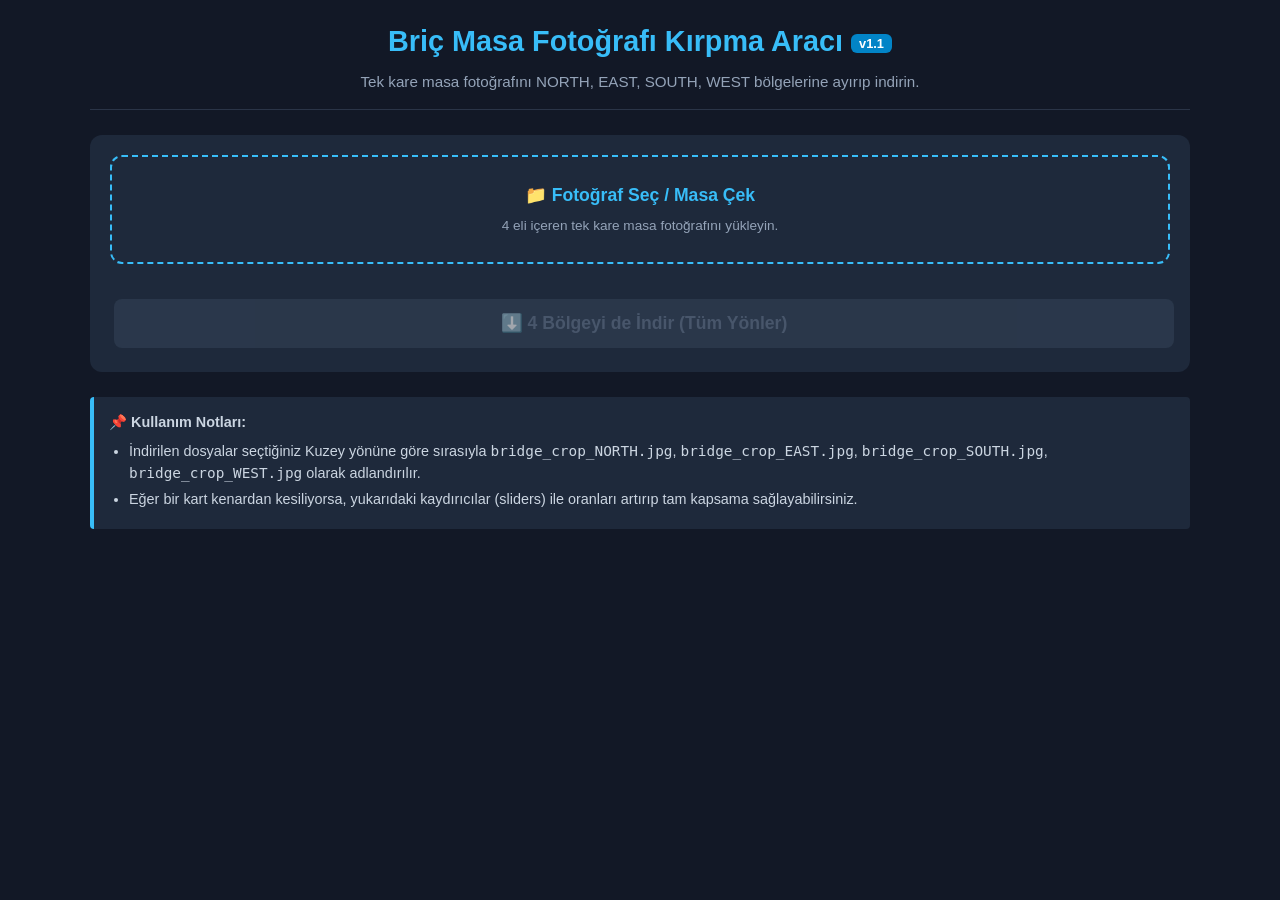
==== crop.html @ 2f0fe04c "Rename crop(2).html to crop.html" ====
<!DOCTYPE html>
<html lang="tr">
<head>
    <meta charset="UTF-8">
    <meta name="viewport" content="width=device-width, initial-scale=1.0">
    <title>Briç Masa Fotoğrafı Kırpma Aracı v1.1</title>
    <style>
        * { box-sizing: border-box; margin: 0; padding: 0; }
        body { font-family: -apple-system, BlinkMacSystemFont, "Segoe UI", Roboto, Helvetica, Arial, sans-serif; background: #121826; color: #f0f4f8; padding: 20px; line-height: 1.5; }
        .container { max-width: 1100px; margin: 0 auto; }
        header { text-align: center; margin-bottom: 25px; padding-bottom: 15px; border-bottom: 1px solid #2a3447; }
        h1 { font-size: 1.8rem; color: #38bdf8; margin-bottom: 8px; }
        .badge { background: #0284c7; color: #fff; padding: 2px 8px; border-radius: 6px; font-size: 0.8rem; vertical-align: middle; }
        p.subtitle { color: #94a3b8; font-size: 0.95rem; }

        .panel { background: #1e293b; padding: 20px; border-radius: 12px; margin-bottom: 25px; }
        .upload-area { background: #1e293b; border: 2px dashed #38bdf8; border-radius: 12px; padding: 25px; text-align: center; margin-bottom: 20px; cursor: pointer; transition: border-color 0.2s; }
        .upload-area:hover { border-color: #7dd3fc; }
        .btn-upload { color: #38bdf8; font-weight: 700; font-size: 1.1rem; }
        .upload-hint { color: #94a3b8; font-size: 0.85rem; margin-top: 8px; display: block; }

        .btn { display: inline-block; background: #0284c7; color: white; padding: 10px 20px; border-radius: 8px; font-weight: 600; cursor: pointer; border: none; font-size: 0.95rem; transition: background 0.2s; text-decoration: none; margin: 4px; }
        .btn:hover { background: #0369a1; }
        .btn:disabled { background: #334155; color: #64748b; cursor: not-allowed; opacity: 0.6; }
        .btn-success { background: #10b981; }
        .btn-success:hover { background: #059669; }
        .btn-large { width: 100%; padding: 14px; font-size: 1.1rem; margin-top: 15px; }

        /* MANUEL SLIDER PANELSİ */
        .controls-card { background: #0f172a; padding: 18px; border-radius: 10px; margin-bottom: 20px; border: 1px solid #334155; }
        .controls-card h3 { font-size: 1rem; color: #f1f5f9; margin-bottom: 15px; border-bottom: 1px solid #1e293b; padding-bottom: 8px; }
        .grid-controls { display: grid; grid-template-columns: repeat(auto-fit, minmax(220px, 1fr)); gap: 15px; }
        .control-group { background: #1e293b; padding: 12px; border-radius: 8px; }
        .control-group label { display: block; font-size: 0.85rem; color: #cbd5e1; margin-bottom: 6px; }
        .control-group input[type="range"] { width: 100%; cursor: pointer; }
        .val-badge { float: right; color: #38bdf8; font-weight: bold; }

        /* UYARI BANNERI */
        .status-banner { padding: 12px 16px; border-radius: 8px; margin-bottom: 20px; font-size: 0.95rem; text-align: center; }
        .status-info { background: #0f172a; border: 1px solid #38bdf8; color: #7dd3fc; }
        .status-success { background: #064e3b; border: 1px solid #10b981; color: #6ee7b7; }

        /* KADRAJ GRID DÜZENİ */
        .table-grid { display: flex; flex-direction: column; align-items: center; gap: 15px; margin: 20px 0; }
        .grid-middle-row { display: flex; justify-content: center; gap: 15px; width: 100%; flex-wrap: wrap; }

        .crop-card { background: #1e293b; border-radius: 12px; border: 1px solid #334155; padding: 12px; width: 280px; display: flex; flex-direction: column; align-items: center; transition: all 0.2s; }
        .crop-card.is-north { border: 2px solid #38bdf8; box-shadow: 0 0 12px rgba(56, 189, 248, 0.3); }
        .crop-card.is-assigned { border: 1px solid #10b981; }

        .region-label { font-size: 0.85rem; color: #94a3b8; font-weight: 600; text-transform: uppercase; margin-bottom: 6px; }

        /* YÖN ETİKETLERİ */
        .dir-badge { font-size: 0.8rem; font-weight: 700; padding: 4px 10px; border-radius: 20px; margin-bottom: 8px; }
        .dir-badge.unassigned { background: #334155; color: #94a3b8; }
        .dir-badge.badge-N { background: #0284c7; color: #fff; }
        .dir-badge.badge-E { background: #d97706; color: #fff; }
        .dir-badge.badge-S { background: #16a34a; color: #fff; }
        .dir-badge.badge-W { background: #9333ea; color: #fff; }

        /* GÖRSEL BOYUT KISITLAMASI */
        .crop-preview-img { width: 100%; max-height: 200px; object-fit: contain; border-radius: 6px; border: 1px solid #0f172a; background: #090d16; margin: 8px 0; display: block; }

        .btn-set-north { background: #0f172a; color: #38bdf8; border: 1px solid #38bdf8; padding: 8px 12px; border-radius: 6px; font-size: 0.85rem; font-weight: 600; cursor: pointer; width: 100%; margin-top: 6px; transition: all 0.2s; }
        .btn-set-north:hover { background: #38bdf8; color: #0f172a; }

        .info-box { background: #1e293b; border-left: 4px solid #38bdf8; padding: 15px; border-radius: 4px; margin-top: 25px; font-size: 0.9rem; color: #cbd5e1; }
        .info-box ul { margin-left: 20px; margin-top: 8px; }
        .info-box li { margin-bottom: 4px; }
    </style>
</head>
<body>

    <div class="container">
        <header>
            <h1>Briç Masa Fotoğrafı Kırpma Aracı <span class="badge">v1.1</span></h1>
            <p class="subtitle">Tek kare masa fotoğrafını NORTH, EAST, SOUTH, WEST bölgelerine ayırıp indirin.</p>
        </header>

        <div class="panel">
            <div class="upload-area" onclick="document.getElementById('imageInput').click()">
                <div class="btn-upload">📁 Fotoğraf Seç / Masa Çek</div>
                <input type="file" id="imageInput" accept="image/*" style="display:none;" onchange="handleImageUpload(event)">
                <span class="upload-hint">4 eli içeren tek kare masa fotoğrafını yükleyin.</span>
            </div>

            <!-- MANUEL SLIDER AYARLARI (Orijinal Yüzdeler & ID'ler) -->
            <div class="controls-card" id="controlsCard" style="display: none;">
                <h3>⚙️ Kırpma Oranları ve Örtüşme Payları (Canlı Ayar)</h3>
                <div class="grid-controls">
                    <div class="control-group">
                        <label>KUZEY (NORTH - Üst Yükseklik): <span class="val-badge" id="valTop">38%</span></label>
                        <input type="range" id="sliderTop" min="20" max="60" value="38" oninput="updateCrops()">
                    </div>
                    <div class="control-group">
                        <label>GÜNEY (SOUTH - Alt Yükseklik): <span class="val-badge" id="valBottom">38%</span></label>
                        <input type="range" id="sliderBottom" min="20" max="60" value="38" oninput="updateCrops()">
                    </div>
                    <div class="control-group">
                        <label>BATI (WEST - Sol Genişlik): <span class="val-badge" id="valLeft">42%</span></label>
                        <input type="range" id="sliderLeft" min="20" max="60" value="42" oninput="updateCrops()">
                    </div>
                    <div class="control-group">
                        <label>DOĞU (EAST - Sağ Genişlik): <span class="val-badge" id="valRight">42%</span></label>
                        <input type="range" id="sliderRight" min="20" max="60" value="42" oninput="updateCrops()">
                    </div>
                </div>
                <p style="font-size:0.8rem; color:#94a3b8; margin-top: 10px;">* Kartların dışarıda kalmaması için orta kısımlarda bilinçli olarak örtüşme (overlap) bırakılmıştır.</p>
            </div>

            <div id="statusBanner" class="status-banner status-info" style="display:none;">
                ⚠️ Lütfen Kuzey (N) olan kutunun altındaki <strong>"🧭 Bu Kutu Kuzey (N)"</strong> butonuna tıklayın.
            </div>

            <!-- 4 BÖLGE KADRAJ GRIDI -->
            <div class="table-grid" id="tableGrid" style="display: none;">
                
                <!-- ÜST BÖLGE (Index 0) -->
                <div class="crop-card" id="cropCard-0">
                    <span class="region-label">Üst Bölge</span>
                    <span id="cropBadge-0" class="dir-badge unassigned">Seçilmedi</span>
                    <img id="cropPrev-0" class="crop-preview-img" alt="Üst">
                    <button class="btn-set-north" onclick="setNorthPosition(0)">🧭 Bu Kutu Kuzey (N)</button>
                </div>

                <!-- ORTA SATIR: SOL (Index 3) & SAĞ (Index 1) -->
                <div class="grid-middle-row">
                    <div class="crop-card" id="cropCard-3">
                        <span class="region-label">Sol Bölge</span>
                        <span id="cropBadge-3" class="dir-badge unassigned">Seçilmedi</span>
                        <img id="cropPrev-3" class="crop-preview-img" alt="Sol">
                        <button class="btn-set-north" onclick="setNorthPosition(3)">🧭 Bu Kutu Kuzey (N)</button>
                    </div>

                    <div class="crop-card" id="cropCard-1">
                        <span class="region-label">Sağ Bölge</span>
                        <span id="cropBadge-1" class="dir-badge unassigned">Seçilmedi</span>
                        <img id="cropPrev-1" class="crop-preview-img" alt="Sağ">
                        <button class="btn-set-north" onclick="setNorthPosition(1)">🧭 Bu Kutu Kuzey (N)</button>
                    </div>
                </div>

                <!-- ALT BÖLGE (Index 2) -->
                <div class="crop-card" id="cropCard-2">
                    <span class="region-label">Alt Bölge</span>
                    <span id="cropBadge-2" class="dir-badge unassigned">Seçilmedi</span>
                    <img id="cropPrev-2" class="crop-preview-img" alt="Alt">
                    <button class="btn-set-north" onclick="setNorthPosition(2)">🧭 Bu Kutu Kuzey (N)</button>
                </div>

            </div>

            <button id="btnDownload" class="btn btn-success btn-large" disabled onclick="downloadAllCrops()">
                ⬇️ 4 Bölgeyi de İndir (Tüm Yönler)
            </button>
        </div>

        <div class="info-box">
            <strong>📌 Kullanım Notları:</strong>
            <ul>
                <li>İndirilen dosyalar seçtiğiniz Kuzey yönüne göre sırasıyla <code>bridge_crop_NORTH.jpg</code>, <code>bridge_crop_EAST.jpg</code>, <code>bridge_crop_SOUTH.jpg</code>, <code>bridge_crop_WEST.jpg</code> olarak adlandırılır.</li>
                <li>Eğer bir kart kenardan kesiliyorsa, yukarıdaki kaydırıcılar (sliders) ile oranları artırıp tam kapsama sağlayabilirsiniz.</li>
            </ul>
        </div>
    </div>

    <script>
        const dirNames = ['N', 'E', 'S', 'W'];
        const dirLabels = { N: 'KUZEY (N)', E: 'DOĞU (E)', S: 'GÜNEY (S)', W: 'BATI (W)' };
        const dirFileSuffix = { N: 'NORTH', E: 'EAST', S: 'SOUTH', W: 'WEST' };

        let loadedImage = null;
        let activeNorthIndex = null;
        const boxCanvases = [null, null, null, null];
        const boxAssignedDirs = [null, null, null, null];

        function handleImageUpload(e) {
            const file = e.target.files[0];
            if (!file) return;

            const reader = new FileReader();
            reader.onload = function(evt) {
                const img = new Image();
                img.onload = function() {
                    loadedImage = img;
                    document.getElementById('controlsCard').style.display = 'block';
                    document.getElementById('tableGrid').style.display = 'flex';
                    document.getElementById('statusBanner').style.display = 'block';
                    updateCrops();
                    resetDirections();
                };
                img.src = evt.target.result;
            };
            reader.readAsDataURL(file);
        }

        function updateCrops() {
            if (!loadedImage) return;

            const topPct = parseInt(document.getElementById('sliderTop').value) / 100;
            const bottomPct = parseInt(document.getElementById('sliderBottom').value) / 100;
            const leftPct = parseInt(document.getElementById('sliderLeft').value) / 100;
            const rightPct = parseInt(document.getElementById('sliderRight').value) / 100;

            document.getElementById('valTop').innerText = Math.round(topPct * 100) + '%';
            document.getElementById('valBottom').innerText = Math.round(bottomPct * 100) + '%';
            document.getElementById('valLeft').innerText = Math.round(leftPct * 100) + '%';
            document.getElementById('valRight').innerText = Math.round(rightPct * 100) + '%';

            const w = loadedImage.naturalWidth;
            const h = loadedImage.naturalHeight;

            // Ilk çalışan kodunuzun birebir bölge hesaplamaları:
            // Box 0: Üst (Top)
            // Box 1: Sağ (East)
            // Box 2: Alt (Bottom)
            // Box 3: Sol (West)
            const cropSpecs = [
                { x: 0, y: 0, width: w, height: topPct * h },                          // Box 0 (Üst)
                { x: (1 - rightPct) * w, y: 0.18 * h, width: rightPct * w, height: 0.64 * h }, // Box 1 (Sağ)
                { x: 0, y: (1 - bottomPct) * h, width: w, height: bottomPct * h },     // Box 2 (Alt)
                { x: 0, y: 0.18 * h, width: leftPct * w, height: 0.64 * h }            // Box 3 (Sol)
            ];

            for (let i = 0; i < 4; i++) {
                const spec = cropSpecs[i];
                const canvas = document.createElement('canvas');
                canvas.width = Math.round(spec.width);
                canvas.height = Math.round(spec.height);

                const ctx = canvas.getContext('2d');
                ctx.drawImage(
                    loadedImage,
                    Math.round(spec.x), Math.round(spec.y), Math.round(spec.width), Math.round(spec.height),
                    0, 0, canvas.width, canvas.height
                );

                boxCanvases[i] = canvas;
                document.getElementById(`cropPrev-${i}`).src = canvas.toDataURL('image/jpeg', 0.92);
            }
        }

        function resetDirections() {
            activeNorthIndex = null;
            for (let i = 0; i < 4; i++) {
                boxAssignedDirs[i] = null;
                const card = document.getElementById(`cropCard-${i}`);
                const badge = document.getElementById(`cropBadge-${i}`);
                
                if (card) card.className = 'crop-card';
                if (badge) {
                    badge.className = 'dir-badge unassigned';
                    badge.innerText = 'Seçilmedi';
                }
            }
            document.getElementById('btnDownload').disabled = true;
            
            const banner = document.getElementById('statusBanner');
            banner.className = 'status-banner status-info';
            banner.innerHTML = '⚠️ Lütfen Kuzey (N) olan kutunun altındaki <strong>"🧭 Bu Kutu Kuzey (N)"</strong> butonuna tıklayın.';
        }

        function setNorthPosition(northIndex) {
            activeNorthIndex = northIndex;

            for (let k = 0; k < 4; k++) {
                const boxIdx = (northIndex + k) % 4;
                const dir = dirNames[k];
                boxAssignedDirs[boxIdx] = dir;

                const card = document.getElementById(`cropCard-${boxIdx}`);
                const badge = document.getElementById(`cropBadge-${boxIdx}`);

                if (card) card.className = boxIdx === northIndex ? 'crop-card is-north' : 'crop-card is-assigned';
                if (badge) {
                    badge.className = `dir-badge badge-${dir}`;
                    badge.innerText = dirLabels[dir];
                }
            }

            document.getElementById('btnDownload').disabled = false;

            const banner = document.getElementById('statusBanner');
            banner.className = 'status-banner status-success';
            banner.innerHTML = '✅ Kuzey belirlendi! Tüm yönler saat yönünde (N → E → S → W) atandı. İndirebilirsiniz.';
        }

        async function downloadAllCrops() {
            if (activeNorthIndex === null) return;

            const downloadBtn = document.getElementById('btnDownload');
            downloadBtn.disabled = true;
            downloadBtn.innerText = '⏳ Fotoğraflar İndiriliyor...';

            for (let i = 0; i < 4; i++) {
                const canvas = boxCanvases[i];
                const dir = boxAssignedDirs[i];
                if (!canvas || !dir) continue;

                const fileName = `bridge_crop_${dirFileSuffix[dir]}.jpg`;
                const dataUrl = canvas.toDataURL('image/jpeg', 0.95);

                const link = document.createElement('a');
                link.href = dataUrl;
                link.download = fileName;
                document.body.appendChild(link);
                link.click();
                document.body.removeChild(link);

                await new Promise(resolve => setTimeout(resolve, 300));
            }

            downloadBtn.disabled = false;
            downloadBtn.innerText = '⬇️ 4 Bölgeyi de İndir (Tüm Yönler)';
        }
    </script>
</body>
</html>
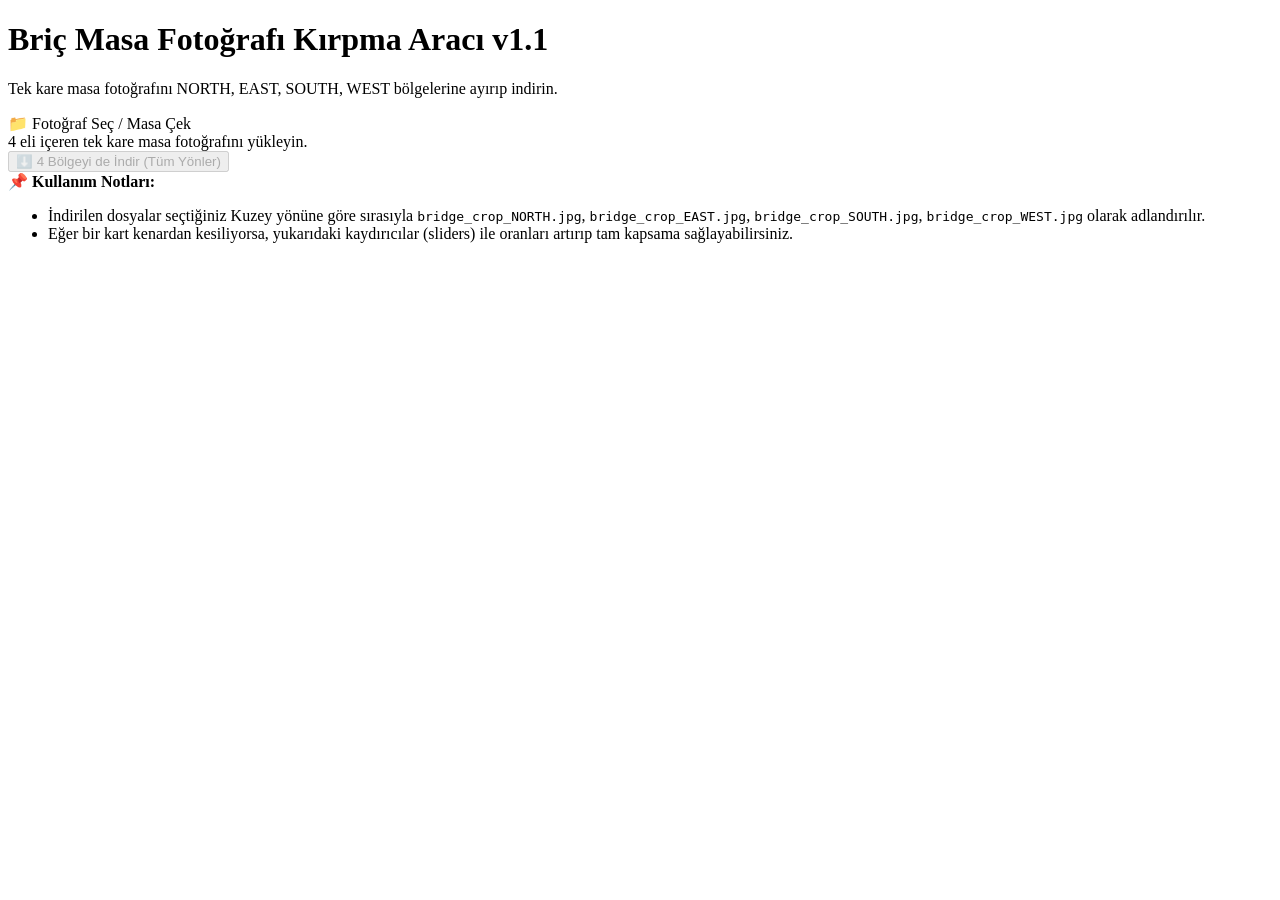
==== commit 86ebfbe8: "Add HTML structure for photo cropping tool This HTML file serves as a cropping tool for bridge table" ====
--- a/crop.html
+++ b/crop.html
@@ -4,70 +4,6 @@
     <meta charset="UTF-8">
     <meta name="viewport" content="width=device-width, initial-scale=1.0">
     <title>Briç Masa Fotoğrafı Kırpma Aracı v1.1</title>
-    <style>
-        * { box-sizing: border-box; margin: 0; padding: 0; }
-        body { font-family: -apple-system, BlinkMacSystemFont, "Segoe UI", Roboto, Helvetica, Arial, sans-serif; background: #121826; color: #f0f4f8; padding: 20px; line-height: 1.5; }
-        .container { max-width: 1100px; margin: 0 auto; }
-        header { text-align: center; margin-bottom: 25px; padding-bottom: 15px; border-bottom: 1px solid #2a3447; }
-        h1 { font-size: 1.8rem; color: #38bdf8; margin-bottom: 8px; }
-        .badge { background: #0284c7; color: #fff; padding: 2px 8px; border-radius: 6px; font-size: 0.8rem; vertical-align: middle; }
-        p.subtitle { color: #94a3b8; font-size: 0.95rem; }
-
-        .panel { background: #1e293b; padding: 20px; border-radius: 12px; margin-bottom: 25px; }
-        .upload-area { background: #1e293b; border: 2px dashed #38bdf8; border-radius: 12px; padding: 25px; text-align: center; margin-bottom: 20px; cursor: pointer; transition: border-color 0.2s; }
-        .upload-area:hover { border-color: #7dd3fc; }
-        .btn-upload { color: #38bdf8; font-weight: 700; font-size: 1.1rem; }
-        .upload-hint { color: #94a3b8; font-size: 0.85rem; margin-top: 8px; display: block; }
-
-        .btn { display: inline-block; background: #0284c7; color: white; padding: 10px 20px; border-radius: 8px; font-weight: 600; cursor: pointer; border: none; font-size: 0.95rem; transition: background 0.2s; text-decoration: none; margin: 4px; }
-        .btn:hover { background: #0369a1; }
-        .btn:disabled { background: #334155; color: #64748b; cursor: not-allowed; opacity: 0.6; }
-        .btn-success { background: #10b981; }
-        .btn-success:hover { background: #059669; }
-        .btn-large { width: 100%; padding: 14px; font-size: 1.1rem; margin-top: 15px; }
-
-        /* MANUEL SLIDER PANELSİ */
-        .controls-card { background: #0f172a; padding: 18px; border-radius: 10px; margin-bottom: 20px; border: 1px solid #334155; }
-        .controls-card h3 { font-size: 1rem; color: #f1f5f9; margin-bottom: 15px; border-bottom: 1px solid #1e293b; padding-bottom: 8px; }
-        .grid-controls { display: grid; grid-template-columns: repeat(auto-fit, minmax(220px, 1fr)); gap: 15px; }
-        .control-group { background: #1e293b; padding: 12px; border-radius: 8px; }
-        .control-group label { display: block; font-size: 0.85rem; color: #cbd5e1; margin-bottom: 6px; }
-        .control-group input[type="range"] { width: 100%; cursor: pointer; }
-        .val-badge { float: right; color: #38bdf8; font-weight: bold; }
-
-        /* UYARI BANNERI */
-        .status-banner { padding: 12px 16px; border-radius: 8px; margin-bottom: 20px; font-size: 0.95rem; text-align: center; }
-        .status-info { background: #0f172a; border: 1px solid #38bdf8; color: #7dd3fc; }
-        .status-success { background: #064e3b; border: 1px solid #10b981; color: #6ee7b7; }
-
-        /* KADRAJ GRID DÜZENİ */
-        .table-grid { display: flex; flex-direction: column; align-items: center; gap: 15px; margin: 20px 0; }
-        .grid-middle-row { display: flex; justify-content: center; gap: 15px; width: 100%; flex-wrap: wrap; }
-
-        .crop-card { background: #1e293b; border-radius: 12px; border: 1px solid #334155; padding: 12px; width: 280px; display: flex; flex-direction: column; align-items: center; transition: all 0.2s; }
-        .crop-card.is-north { border: 2px solid #38bdf8; box-shadow: 0 0 12px rgba(56, 189, 248, 0.3); }
-        .crop-card.is-assigned { border: 1px solid #10b981; }
-
-        .region-label { font-size: 0.85rem; color: #94a3b8; font-weight: 600; text-transform: uppercase; margin-bottom: 6px; }
-
-        /* YÖN ETİKETLERİ */
-        .dir-badge { font-size: 0.8rem; font-weight: 700; padding: 4px 10px; border-radius: 20px; margin-bottom: 8px; }
-        .dir-badge.unassigned { background: #334155; color: #94a3b8; }
-        .dir-badge.badge-N { background: #0284c7; color: #fff; }
-        .dir-badge.badge-E { background: #d97706; color: #fff; }
-        .dir-badge.badge-S { background: #16a34a; color: #fff; }
-        .dir-badge.badge-W { background: #9333ea; color: #fff; }
-
-        /* GÖRSEL BOYUT KISITLAMASI */
-        .crop-preview-img { width: 100%; max-height: 200px; object-fit: contain; border-radius: 6px; border: 1px solid #0f172a; background: #090d16; margin: 8px 0; display: block; }
-
-        .btn-set-north { background: #0f172a; color: #38bdf8; border: 1px solid #38bdf8; padding: 8px 12px; border-radius: 6px; font-size: 0.85rem; font-weight: 600; cursor: pointer; width: 100%; margin-top: 6px; transition: all 0.2s; }
-        .btn-set-north:hover { background: #38bdf8; color: #0f172a; }
-
-        .info-box { background: #1e293b; border-left: 4px solid #38bdf8; padding: 15px; border-radius: 4px; margin-top: 25px; font-size: 0.9rem; color: #cbd5e1; }
-        .info-box ul { margin-left: 20px; margin-top: 8px; }
-        .info-box li { margin-bottom: 4px; }
-    </style>
 </head>
 <body>
 
@@ -163,156 +99,6 @@
             </ul>
         </div>
     </div>
-
-    <script>
-        const dirNames = ['N', 'E', 'S', 'W'];
-        const dirLabels = { N: 'KUZEY (N)', E: 'DOĞU (E)', S: 'GÜNEY (S)', W: 'BATI (W)' };
-        const dirFileSuffix = { N: 'NORTH', E: 'EAST', S: 'SOUTH', W: 'WEST' };
-
-        let loadedImage = null;
-        let activeNorthIndex = null;
-        const boxCanvases = [null, null, null, null];
-        const boxAssignedDirs = [null, null, null, null];
-
-        function handleImageUpload(e) {
-            const file = e.target.files[0];
-            if (!file) return;
-
-            const reader = new FileReader();
-            reader.onload = function(evt) {
-                const img = new Image();
-                img.onload = function() {
-                    loadedImage = img;
-                    document.getElementById('controlsCard').style.display = 'block';
-                    document.getElementById('tableGrid').style.display = 'flex';
-                    document.getElementById('statusBanner').style.display = 'block';
-                    updateCrops();
-                    resetDirections();
-                };
-                img.src = evt.target.result;
-            };
-            reader.readAsDataURL(file);
-        }
-
-        function updateCrops() {
-            if (!loadedImage) return;
-
-            const topPct = parseInt(document.getElementById('sliderTop').value) / 100;
-            const bottomPct = parseInt(document.getElementById('sliderBottom').value) / 100;
-            const leftPct = parseInt(document.getElementById('sliderLeft').value) / 100;
-            const rightPct = parseInt(document.getElementById('sliderRight').value) / 100;
-
-            document.getElementById('valTop').innerText = Math.round(topPct * 100) + '%';
-            document.getElementById('valBottom').innerText = Math.round(bottomPct * 100) + '%';
-            document.getElementById('valLeft').innerText = Math.round(leftPct * 100) + '%';
-            document.getElementById('valRight').innerText = Math.round(rightPct * 100) + '%';
-
-            const w = loadedImage.naturalWidth;
-            const h = loadedImage.naturalHeight;
-
-            // Ilk çalışan kodunuzun birebir bölge hesaplamaları:
-            // Box 0: Üst (Top)
-            // Box 1: Sağ (East)
-            // Box 2: Alt (Bottom)
-            // Box 3: Sol (West)
-            const cropSpecs = [
-                { x: 0, y: 0, width: w, height: topPct * h },                          // Box 0 (Üst)
-                { x: (1 - rightPct) * w, y: 0.18 * h, width: rightPct * w, height: 0.64 * h }, // Box 1 (Sağ)
-                { x: 0, y: (1 - bottomPct) * h, width: w, height: bottomPct * h },     // Box 2 (Alt)
-                { x: 0, y: 0.18 * h, width: leftPct * w, height: 0.64 * h }            // Box 3 (Sol)
-            ];
-
-            for (let i = 0; i < 4; i++) {
-                const spec = cropSpecs[i];
-                const canvas = document.createElement('canvas');
-                canvas.width = Math.round(spec.width);
-                canvas.height = Math.round(spec.height);
-
-                const ctx = canvas.getContext('2d');
-                ctx.drawImage(
-                    loadedImage,
-                    Math.round(spec.x), Math.round(spec.y), Math.round(spec.width), Math.round(spec.height),
-                    0, 0, canvas.width, canvas.height
-                );
-
-                boxCanvases[i] = canvas;
-                document.getElementById(`cropPrev-${i}`).src = canvas.toDataURL('image/jpeg', 0.92);
-            }
-        }
-
-        function resetDirections() {
-            activeNorthIndex = null;
-            for (let i = 0; i < 4; i++) {
-                boxAssignedDirs[i] = null;
-                const card = document.getElementById(`cropCard-${i}`);
-                const badge = document.getElementById(`cropBadge-${i}`);
-                
-                if (card) card.className = 'crop-card';
-                if (badge) {
-                    badge.className = 'dir-badge unassigned';
-                    badge.innerText = 'Seçilmedi';
-                }
-            }
-            document.getElementById('btnDownload').disabled = true;
-            
-            const banner = document.getElementById('statusBanner');
-            banner.className = 'status-banner status-info';
-            banner.innerHTML = '⚠️ Lütfen Kuzey (N) olan kutunun altındaki <strong>"🧭 Bu Kutu Kuzey (N)"</strong> butonuna tıklayın.';
-        }
-
-        function setNorthPosition(northIndex) {
-            activeNorthIndex = northIndex;
-
-            for (let k = 0; k < 4; k++) {
-                const boxIdx = (northIndex + k) % 4;
-                const dir = dirNames[k];
-                boxAssignedDirs[boxIdx] = dir;
-
-                const card = document.getElementById(`cropCard-${boxIdx}`);
-                const badge = document.getElementById(`cropBadge-${boxIdx}`);
-
-                if (card) card.className = boxIdx === northIndex ? 'crop-card is-north' : 'crop-card is-assigned';
-                if (badge) {
-                    badge.className = `dir-badge badge-${dir}`;
-                    badge.innerText = dirLabels[dir];
-                }
-            }
-
-            document.getElementById('btnDownload').disabled = false;
-
-            const banner = document.getElementById('statusBanner');
-            banner.className = 'status-banner status-success';
-            banner.innerHTML = '✅ Kuzey belirlendi! Tüm yönler saat yönünde (N → E → S → W) atandı. İndirebilirsiniz.';
-        }
-
-        async function downloadAllCrops() {
-            if (activeNorthIndex === null) return;
-
-            const downloadBtn = document.getElementById('btnDownload');
-            downloadBtn.disabled = true;
-            downloadBtn.innerText = '⏳ Fotoğraflar İndiriliyor...';
-
-            for (let i = 0; i < 4; i++) {
-                const canvas = boxCanvases[i];
-                const dir = boxAssignedDirs[i];
-                if (!canvas || !dir) continue;
-
-                const fileName = `bridge_crop_${dirFileSuffix[dir]}.jpg`;
-                const dataUrl = canvas.toDataURL('image/jpeg', 0.95);
-
-                const link = document.createElement('a');
-                link.href = dataUrl;
-                link.download = fileName;
-                document.body.appendChild(link);
-                link.click();
-                document.body.removeChild(link);
-
-                await new Promise(resolve => setTimeout(resolve, 300));
-            }
-
-            downloadBtn.disabled = false;
-            downloadBtn.innerText = '⬇️ 4 Bölgeyi de İndir (Tüm Yönler)';
-        }
-    </script>
+ 
 </body>
 </html>
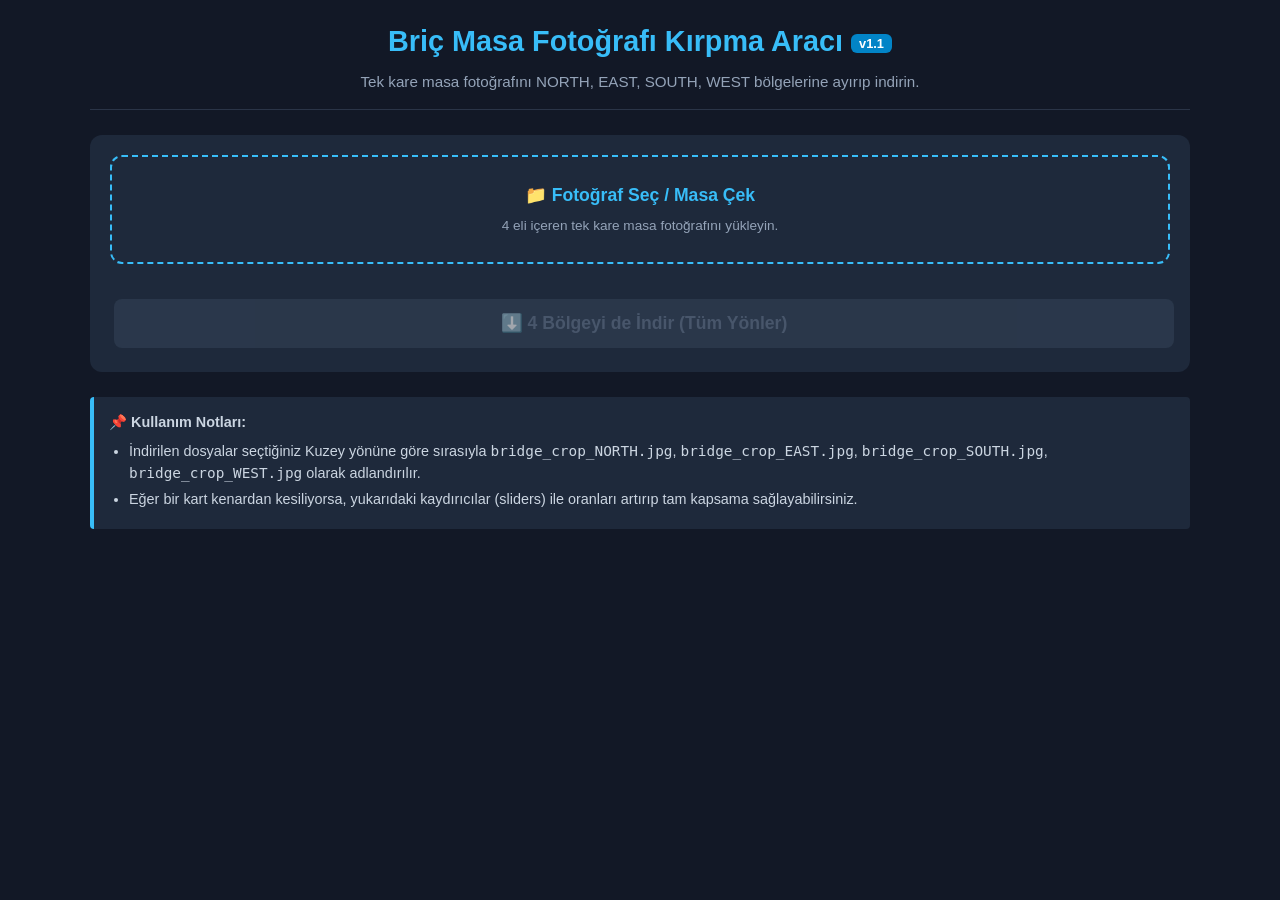
==== commit 98fd6781: "Add stylesheet link to crop.html" ====
--- a/crop.html
+++ b/crop.html
@@ -4,6 +4,7 @@
     <meta charset="UTF-8">
     <meta name="viewport" content="width=device-width, initial-scale=1.0">
     <title>Briç Masa Fotoğrafı Kırpma Aracı v1.1</title>
+    <link rel="stylesheet" href="cropstyle.css">
 </head>
 <body>
 
--- a/cropstyle.css
+++ b/cropstyle.css
@@ -0,0 +1,62 @@
+        * { box-sizing: border-box; margin: 0; padding: 0; }
+        body { font-family: -apple-system, BlinkMacSystemFont, "Segoe UI", Roboto, Helvetica, Arial, sans-serif; background: #121826; color: #f0f4f8; padding: 20px; line-height: 1.5; }
+        .container { max-width: 1100px; margin: 0 auto; }
+        header { text-align: center; margin-bottom: 25px; padding-bottom: 15px; border-bottom: 1px solid #2a3447; }
+        h1 { font-size: 1.8rem; color: #38bdf8; margin-bottom: 8px; }
+        .badge { background: #0284c7; color: #fff; padding: 2px 8px; border-radius: 6px; font-size: 0.8rem; vertical-align: middle; }
+        p.subtitle { color: #94a3b8; font-size: 0.95rem; }
+
+        .panel { background: #1e293b; padding: 20px; border-radius: 12px; margin-bottom: 25px; }
+        .upload-area { background: #1e293b; border: 2px dashed #38bdf8; border-radius: 12px; padding: 25px; text-align: center; margin-bottom: 20px; cursor: pointer; transition: border-color 0.2s; }
+        .upload-area:hover { border-color: #7dd3fc; }
+        .btn-upload { color: #38bdf8; font-weight: 700; font-size: 1.1rem; }
+        .upload-hint { color: #94a3b8; font-size: 0.85rem; margin-top: 8px; display: block; }
+
+        .btn { display: inline-block; background: #0284c7; color: white; padding: 10px 20px; border-radius: 8px; font-weight: 600; cursor: pointer; border: none; font-size: 0.95rem; transition: background 0.2s; text-decoration: none; margin: 4px; }
+        .btn:hover { background: #0369a1; }
+        .btn:disabled { background: #334155; color: #64748b; cursor: not-allowed; opacity: 0.6; }
+        .btn-success { background: #10b981; }
+        .btn-success:hover { background: #059669; }
+        .btn-large { width: 100%; padding: 14px; font-size: 1.1rem; margin-top: 15px; }
+
+        /* MANUEL SLIDER PANELSİ */
+        .controls-card { background: #0f172a; padding: 18px; border-radius: 10px; margin-bottom: 20px; border: 1px solid #334155; }
+        .controls-card h3 { font-size: 1rem; color: #f1f5f9; margin-bottom: 15px; border-bottom: 1px solid #1e293b; padding-bottom: 8px; }
+        .grid-controls { display: grid; grid-template-columns: repeat(auto-fit, minmax(220px, 1fr)); gap: 15px; }
+        .control-group { background: #1e293b; padding: 12px; border-radius: 8px; }
+        .control-group label { display: block; font-size: 0.85rem; color: #cbd5e1; margin-bottom: 6px; }
+        .control-group input[type="range"] { width: 100%; cursor: pointer; }
+        .val-badge { float: right; color: #38bdf8; font-weight: bold; }
+
+        /* UYARI BANNERI */
+        .status-banner { padding: 12px 16px; border-radius: 8px; margin-bottom: 20px; font-size: 0.95rem; text-align: center; }
+        .status-info { background: #0f172a; border: 1px solid #38bdf8; color: #7dd3fc; }
+        .status-success { background: #064e3b; border: 1px solid #10b981; color: #6ee7b7; }
+
+        /* KADRAJ GRID DÜZENİ */
+        .table-grid { display: flex; flex-direction: column; align-items: center; gap: 15px; margin: 20px 0; }
+        .grid-middle-row { display: flex; justify-content: center; gap: 15px; width: 100%; flex-wrap: wrap; }
+
+        .crop-card { background: #1e293b; border-radius: 12px; border: 1px solid #334155; padding: 12px; width: 280px; display: flex; flex-direction: column; align-items: center; transition: all 0.2s; }
+        .crop-card.is-north { border: 2px solid #38bdf8; box-shadow: 0 0 12px rgba(56, 189, 248, 0.3); }
+        .crop-card.is-assigned { border: 1px solid #10b981; }
+
+        .region-label { font-size: 0.85rem; color: #94a3b8; font-weight: 600; text-transform: uppercase; margin-bottom: 6px; }
+
+        /* YÖN ETİKETLERİ */
+        .dir-badge { font-size: 0.8rem; font-weight: 700; padding: 4px 10px; border-radius: 20px; margin-bottom: 8px; }
+        .dir-badge.unassigned { background: #334155; color: #94a3b8; }
+        .dir-badge.badge-N { background: #0284c7; color: #fff; }
+        .dir-badge.badge-E { background: #d97706; color: #fff; }
+        .dir-badge.badge-S { background: #16a34a; color: #fff; }
+        .dir-badge.badge-W { background: #9333ea; color: #fff; }
+
+        /* GÖRSEL BOYUT KISITLAMASI */
+        .crop-preview-img { width: 100%; max-height: 200px; object-fit: contain; border-radius: 6px; border: 1px solid #0f172a; background: #090d16; margin: 8px 0; display: block; }
+
+        .btn-set-north { background: #0f172a; color: #38bdf8; border: 1px solid #38bdf8; padding: 8px 12px; border-radius: 6px; font-size: 0.85rem; font-weight: 600; cursor: pointer; width: 100%; margin-top: 6px; transition: all 0.2s; }
+        .btn-set-north:hover { background: #38bdf8; color: #0f172a; }
+
+        .info-box { background: #1e293b; border-left: 4px solid #38bdf8; padding: 15px; border-radius: 4px; margin-top: 25px; font-size: 0.9rem; color: #cbd5e1; }
+        .info-box ul { margin-left: 20px; margin-top: 8px; }
+        .info-box li { margin-bottom: 4px; }
